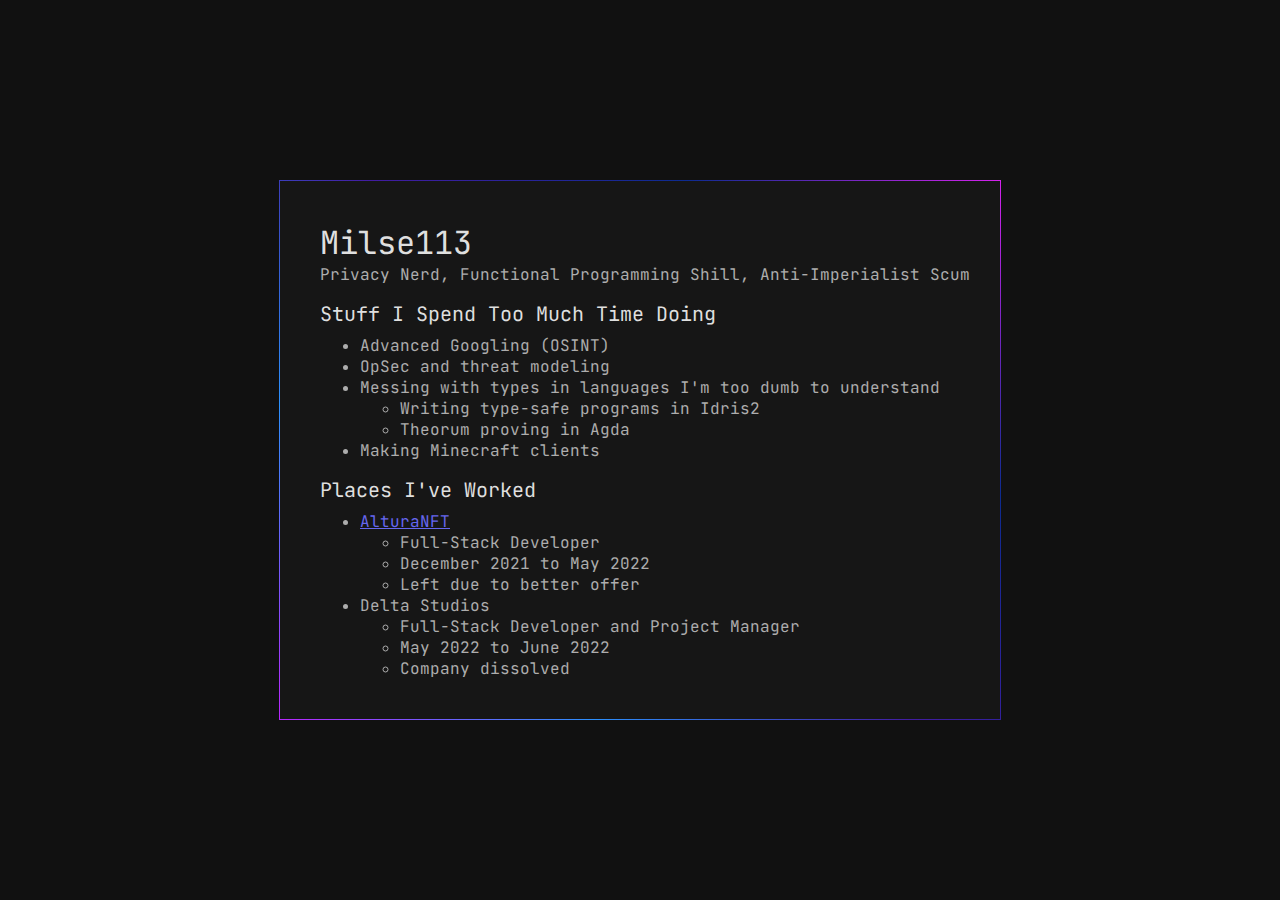
==== index.html @ 35774d6d "Initial Commit" ====
<!DOCTYPE html>
<html>
    <head>
        <link rel="stylesheet" href="./style.css">
        <link rel="stylesheet" href="./font/jetbrainsmono.css">
    </head>
    <body>
        <div id="content">
            <div>
                <div id="name">
                    Milse113
                </div>
                <div id="subtitle">
                    Privacy Nerd, Functional Programming Shill, Anti-Imperialist Scum 
                </div>
            </div>
            <div id="hobbies">
                <div id="hobbies-header" class="subheader">
                    Stuff I Spend Too Much Time Doing
                </div>
                <div id="hobbies-list">
                    <ul>
                        <li>Advanced Googling (OSINT)</li>
                        <li>OpSec and threat modeling</li>
                        <li>
                            Messing with types in languages I'm too dumb to understand
                            <ul>
                                <li>Writing type-safe programs in Idris2</li>
                                <li>Theorum proving in Agda</li>
                            </ul>
                        </li>
                        <li>Making Minecraft clients</li>
                    </ul>
                </div>
            </div>
            <div id="work">
                <div id="work-header" class="subheader">
                    Places I've Worked
                </div>
                <div id="work-list">
                    <ul>
                        <li>
                            <a href="https://www.alturanft.com/">AlturaNFT</a>
                            <ul>
                                <li>
                                    Full-Stack Developer
                                </li>
                                <li>
                                    December 2021 to May 2022
                                </li>
                                <li>
                                    Left due to better offer
                                </li>
                            </ul>
                        </li>
                        <li>
                            Delta Studios
                            <ul>
                                <li>Full-Stack Developer and Project Manager</li>
                                <li>May 2022 to June 2022</li>
                                <li>Company dissolved</li>
                            </ul>
                        </li>
                    </ul>
                </div>
            </div>
        </div>
    </body>
</html>
---- style.css ----
html, body {
    padding: 0;
    margin: 0;

    width: 100%;
    height: 100%;

    background-color: #111111;
    font-family: 'JetBrains Mono', monospace;

    font-size: 16px;
    color: #ADADAD;
    display: flex;
    justify-content: center;
    align-items: center;
}

ul {
    margin: 0;
}

a {
    color: #6666EE
}

#content {
    --angle: 45deg;
    /*margin-left: 15px;
    margin-top : 15px;*/
    text-align: left;
    padding: 40px;
    background-color: #161616;
    /*border: 1px solid #222222;*/
    border-radius: 4px;
    border: 1px solid transparent;
    /*border-image: linear-gradient(var(--angle), #b827fc 0%, #2c90fc 25%, #b8fd33 50%, #fec837 75%, #fd1892 100%);*/
    border-image: linear-gradient(var(--angle), #b827fc 0%, #2c90fc 25%, #421ca1 50%, #0d2b90 75%, #d522ed 100%);
    border-image-slice: 1;
    animation: 15s rotate linear infinite;
}

@keyframes rotate {
  to {
    --angle: 360deg;
  }
}

@property --angle {
  syntax: '<angle>';
  initial-value: 45deg;
  inherits: false;
}

#name {
    font-size: 32px;
    color: #DFDFDF
}

#subtitle {
    width: 64ch;
    white-space: nowrap;
}

#hobbies-header {
    margin-top: 16px;
}

#hobbies-list {
    margin-top: 8px;
}

#work-header {
    margin-top: 16px;
}

#work-list {
    margin-top: 8px;
}

.subheader {
    font-size: 20px;
    color: #DFDFDF
}
---- font/jetbrainsmono.css ----
@font-face {
  font-family: 'JetBrains Mono';
  font-style: normal;
  font-weight: 400;
  font-display: swap;
  src: url(./JetbrainsMono.woff2) format('woff2');
  unicode-range: U+0000-00FF, U+0131, U+0152-0153, U+02BB-02BC, U+02C6, U+02DA, U+02DC, U+2000-206F, U+2074, U+20AC, U+2122, U+2191, U+2193, U+2212, U+2215, U+FEFF, U+FFFD;
}

@font-face {
  font-family: 'JetBrains Mono';
  font-style: italic;
  font-weight: 400;
  font-display: swap;
  src: url(./JetbrainsMonoItalic.woff2) format('woff2');
  unicode-range: U+0000-00FF, U+0131, U+0152-0153, U+02BB-02BC, U+02C6, U+02DA, U+02DC, U+2000-206F, U+2074, U+20AC, U+2122, U+2191, U+2193, U+2212, U+2215, U+FEFF, U+FFFD;
}
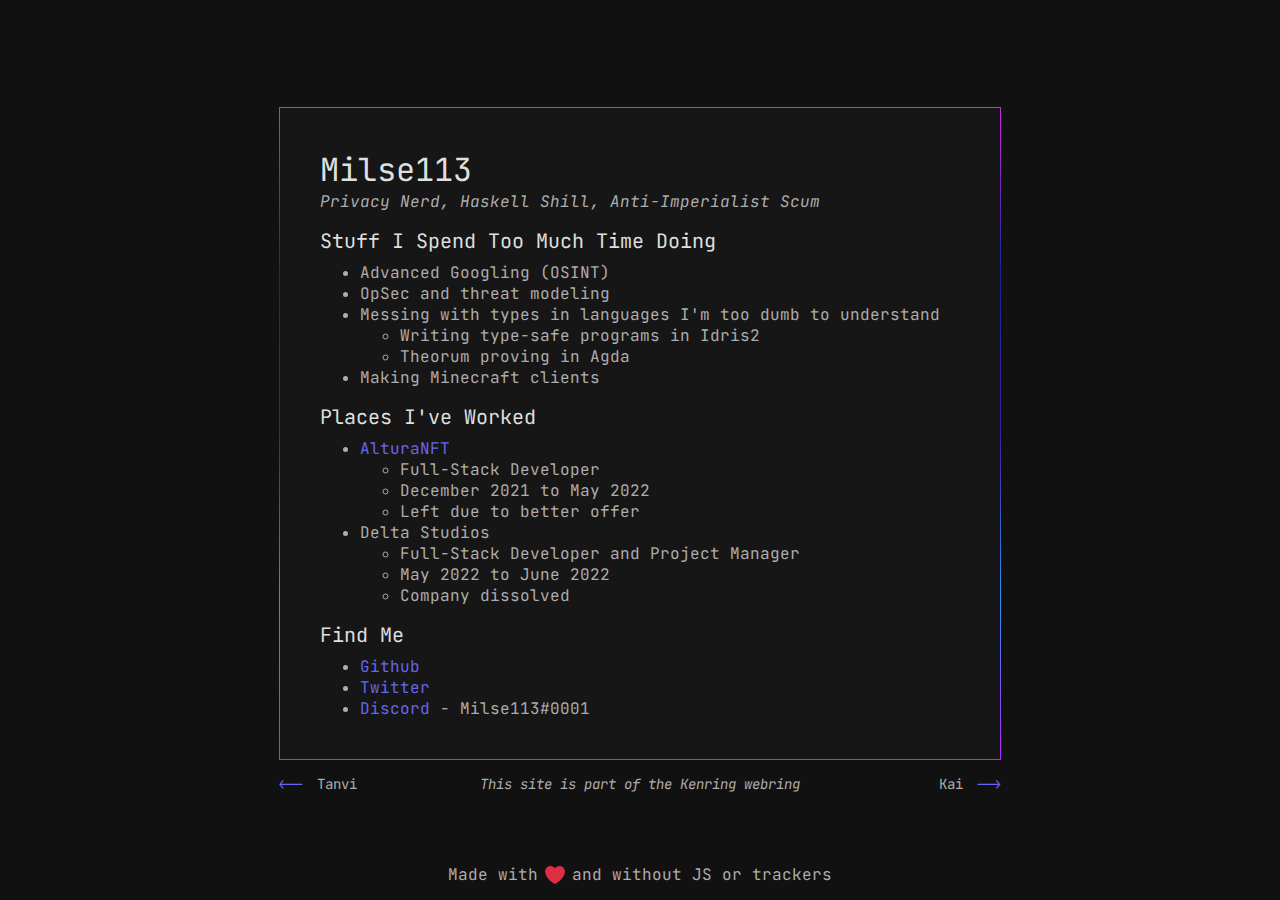
==== commit 86eaf91c: "Finished site" ====
--- a/index.html
+++ b/index.html
@@ -3,67 +3,95 @@
     <head>
         <link rel="stylesheet" href="./style.css">
         <link rel="stylesheet" href="./font/jetbrainsmono.css">
+        <link rel="stylesheet" href="./font/inter.css">
     </head>
     <body>
-        <div id="content">
+        <div id="outer">
             <div>
-                <div id="name">
-                    Milse113
+            <div id="content" class="flex-same-size">
+                <div>
+                    <div id="name">
+                        Milse113
+                    </div>
+                    <div id="subtitle">
+                        Privacy Nerd, Haskell Shill, Anti-Imperialist Scum 
+                    </div>
                 </div>
-                <div id="subtitle">
-                    Privacy Nerd, Functional Programming Shill, Anti-Imperialist Scum 
+                <div id="hobbies">
+                    <div id="hobbies-header" class="subheader">
+                        Stuff I Spend Too Much Time Doing
+                    </div>
+                    <div id="hobbies-list">
+                        <ul>
+                            <li>Advanced Googling (OSINT)</li>
+                            <li>OpSec and threat modeling</li>
+                            <li>
+                                Messing with types in languages I'm too dumb to understand
+                                <ul>
+                                    <li>Writing type-safe programs in Idris2</li>
+                                    <li>Theorum proving in Agda</li>
+                                </ul>
+                            </li>
+                            <li>Making Minecraft clients</li>
+                        </ul>
+                    </div>
+                </div>
+                <div id="work">
+                    <div id="work-header" class="subheader">
+                        Places I've Worked
+                    </div>
+                    <div id="work-list">
+                        <ul>
+                            <li>
+                                <a href="https://www.alturanft.com/">AlturaNFT</a>
+                                <ul>
+                                    <li>
+                                        Full-Stack Developer
+                                    </li>
+                                    <li>
+                                        December 2021 to May 2022
+                                    </li>
+                                    <li>
+                                        Left due to better offer
+                                    </li>
+                                </ul>
+                            </li>
+                            <li>
+                                Delta Studios
+                                <ul>
+                                    <li>Full-Stack Developer and Project Manager</li>
+                                    <li>May 2022 to June 2022</li>
+                                    <li>Company dissolved</li>
+                                </ul>
+                            </li>
+                        </ul>
+                    </div>
+                </div>
+                <div id="find-me">
+                    <div id="find-me-header" class="subheader">
+                        Find Me
+                    </div>
+                    <div id="find-me-list">
+                        <ul>
+                            <li>
+                                <a href="https://github.com/milse113">Github</a>
+                            </li>
+                            <li>
+                                <a href="https://twitter.com/milse113">Twitter</a>
+                            </li>
+                            <li>
+                                <a href="https://discord.gg/YKYTTbEKVE">Discord</a> - Milse113#0001
+                            </li>
+                        </ul>
+                    </div>
                 </div>
             </div>
-            <div id="hobbies">
-                <div id="hobbies-header" class="subheader">
-                    Stuff I Spend Too Much Time Doing
-                </div>
-                <div id="hobbies-list">
-                    <ul>
-                        <li>Advanced Googling (OSINT)</li>
-                        <li>OpSec and threat modeling</li>
-                        <li>
-                            Messing with types in languages I'm too dumb to understand
-                            <ul>
-                                <li>Writing type-safe programs in Idris2</li>
-                                <li>Theorum proving in Agda</li>
-                            </ul>
-                        </li>
-                        <li>Making Minecraft clients</li>
-                    </ul>
-                </div>
-            </div>
-            <div id="work">
-                <div id="work-header" class="subheader">
-                    Places I've Worked
-                </div>
-                <div id="work-list">
-                    <ul>
-                        <li>
-                            <a href="https://www.alturanft.com/">AlturaNFT</a>
-                            <ul>
-                                <li>
-                                    Full-Stack Developer
-                                </li>
-                                <li>
-                                    December 2021 to May 2022
-                                </li>
-                                <li>
-                                    Left due to better offer
-                                </li>
-                            </ul>
-                        </li>
-                        <li>
-                            Delta Studios
-                            <ul>
-                                <li>Full-Stack Developer and Project Manager</li>
-                                <li>May 2022 to June 2022</li>
-                                <li>Company dissolved</li>
-                            </ul>
-                        </li>
-                    </ul>
-                </div>
+            <div id="webring" class="flex-same-size">
+                <div id="webring-last"><a id="webring-last-link" href="https://tanvi-md.github.io/"><--</a> Tanvi</div>
+                <div id="webring-text">This site is part of the Kenring webring</div>
+                <div id="webring-next">Kai <a id="webring-next-link" href="https://profsucrose.dev">--></a></div>
             </div>
         </div>
+        <div id="footer">Made with <img id="heart" src="heart.svg"> and without JS or trackers</div>
     </body>
 </html>--- a/style.css
+++ b/style.css
@@ -10,7 +10,9 @@
 
     font-size: 16px;
     color: #ADADAD;
+
     display: flex;
+    flex-wrap: wrap;
     justify-content: center;
     align-items: center;
 }
@@ -20,23 +22,29 @@
 }
 
 a {
-    color: #6666EE
+    color: #6666EE;
+    text-decoration: none;
+    transition: color .2s;
+}
+
+a:hover {
+    color: #8888EE;
 }
 
 #content {
-    --angle: 45deg;
-    /*margin-left: 15px;
-    margin-top : 15px;*/
     text-align: left;
     padding: 40px;
     background-color: #161616;
-    /*border: 1px solid #222222;*/
-    border-radius: 4px;
     border: 1px solid transparent;
-    /*border-image: linear-gradient(var(--angle), #b827fc 0%, #2c90fc 25%, #b8fd33 50%, #fec837 75%, #fd1892 100%);*/
     border-image: linear-gradient(var(--angle), #b827fc 0%, #2c90fc 25%, #421ca1 50%, #0d2b90 75%, #d522ed 100%);
     border-image-slice: 1;
-    animation: 15s rotate linear infinite;
+    animation: 22s rotate linear infinite;
+}
+
+@-moz-document url-prefix() {
+    #content {
+        --angle: 45deg;
+    }
 }
 
 @keyframes rotate {
@@ -47,7 +55,7 @@
 
 @property --angle {
   syntax: '<angle>';
-  initial-value: 45deg;
+  initial-value: 0deg;
   inherits: false;
 }
 
@@ -59,6 +67,7 @@
 #subtitle {
     width: 64ch;
     white-space: nowrap;
+    font-style: italic;
 }
 
 #hobbies-header {
@@ -77,6 +86,66 @@
     margin-top: 8px;
 }
 
+#find-me-header {
+    margin-top: 16px;
+}
+
+#find-me-list {
+    margin-top: 8px;
+}
+
+#heart {
+    height: 20px;
+    margin-left: .7ch;
+    margin-right: .7ch;
+}
+
+#footer {
+    font-size: 16px;
+    display: flex;
+    flex-wrap: wrap;
+    align-items: flex-end;
+    justify-content: center;
+    margin-bottom: 15px;
+    position: absolute;
+    bottom: 0;
+}
+
+#outer {
+    display: flex;
+    flex-wrap: wrap;
+    justify-content: center;
+}
+
+#webring {
+    display: flex;
+    justify-content: space-between;
+    margin-top: 15px;
+    font-size: 14px;
+}
+
+#webring-next-link {
+    margin-left: .7ch;
+    text-decoration: none;
+}
+
+#webring-last-link {
+    margin-right: .7ch;
+}
+
+#webring-next {
+    width: 15%;
+    text-align: right;
+}
+
+#webring-last {
+    width: 15%;
+}
+
+#webring-text {
+    font-style: italic;
+}
+
 .subheader {
     font-size: 20px;
     color: #DFDFDF
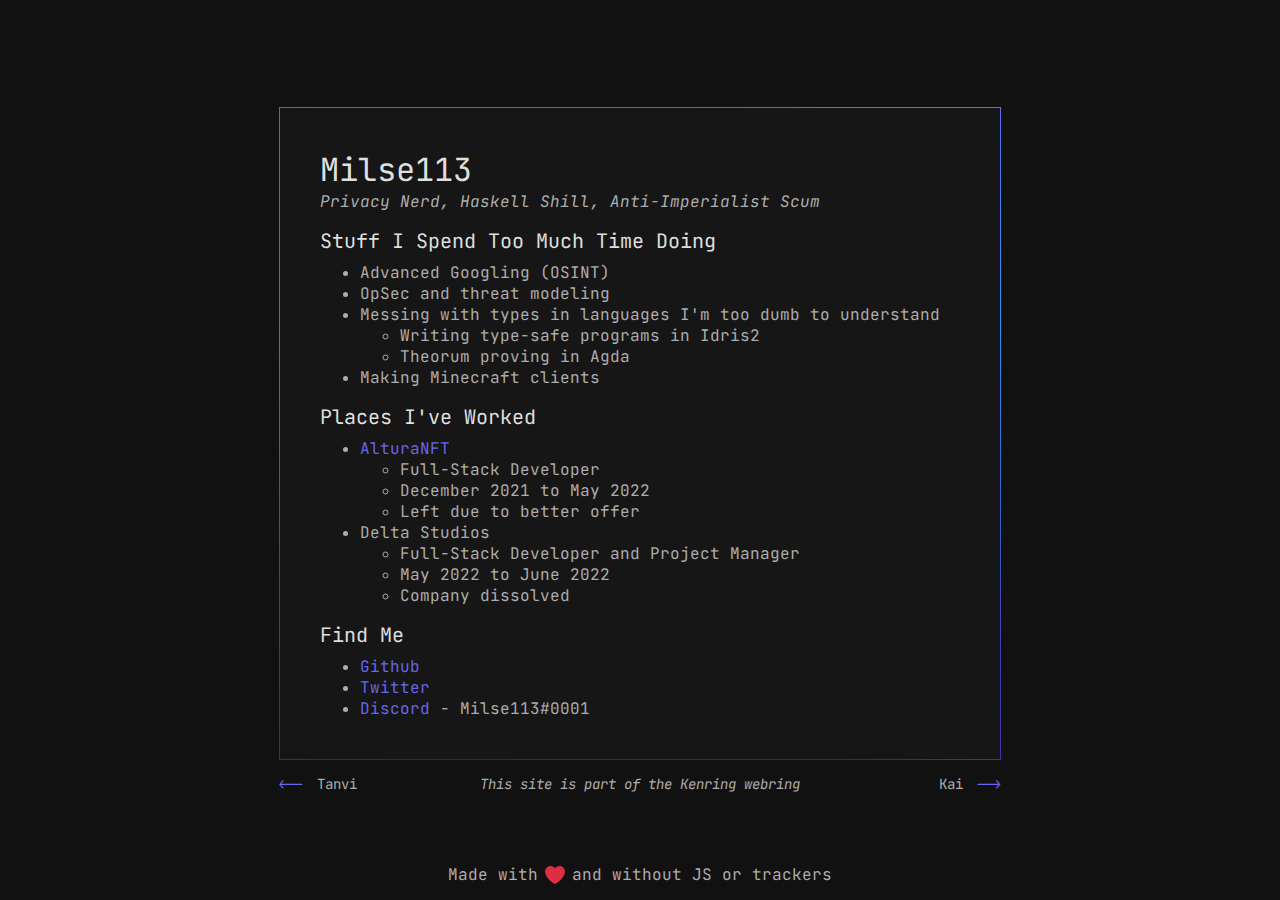
==== commit 20139c1b: "Gradient Animation Firefox Compatability (thanks easrng!!)" ====
--- a/index.html
+++ b/index.html
@@ -92,6 +92,6 @@
                 <div id="webring-next">Kai <a id="webring-next-link" href="https://profsucrose.dev">--></a></div>
             </div>
         </div>
-        <div id="footer">Made with <img id="heart" src="heart.svg"> and without JS or trackers</div>
+        <div id="footer">Made with <img id="heart" alt="love" src="heart.svg"> and without JS or trackers</div>
     </body>
 </html>--- a/style.css
+++ b/style.css
@@ -33,30 +33,43 @@
 
 #content {
     text-align: left;
-    padding: 40px;
+    padding: 41px;
     background-color: #161616;
-    border: 1px solid transparent;
-    border-image: linear-gradient(var(--angle), #b827fc 0%, #2c90fc 25%, #421ca1 50%, #0d2b90 75%, #d522ed 100%);
-    border-image-slice: 1;
-    animation: 22s rotate linear infinite;
+    position: relative;
+    overflow: hidden;
+}
+#content::before {
+    content: "";
+    position: absolute;
+    width: 200%;
+    height: 200%;
+    
+    animation: 10s rotate linear infinite;
+    transform-origin: center;
+    top: -50%;
+    left: -50%;
+    background-image: conic-gradient(#b827fc, #2c90fc, #421ca1, #0d2b90, #d522ed, #b827fc);
+    z-index: 1;
 }
 
-@-moz-document url-prefix() {
-    #content {
-        --angle: 45deg;
-    }
+#content::after {
+    content: "";
+    position: absolute;
+    top: 1px;
+    left: 1px;
+    right: 1px;
+    bottom: 1px;
+    z-index: 2;
+    background: #161616;
 }
 
 @keyframes rotate {
+  from {
+      transform: rotate(0deg);
+  }
   to {
-    --angle: 360deg;
+      transform: rotate(360deg);
   }
-}
-
-@property --angle {
-  syntax: '<angle>';
-  initial-value: 0deg;
-  inherits: false;
 }
 
 #name {
@@ -149,4 +162,8 @@
 .subheader {
     font-size: 20px;
     color: #DFDFDF
+}
+#content>* {
+  position: relative;
+  z-index: 3;
 }